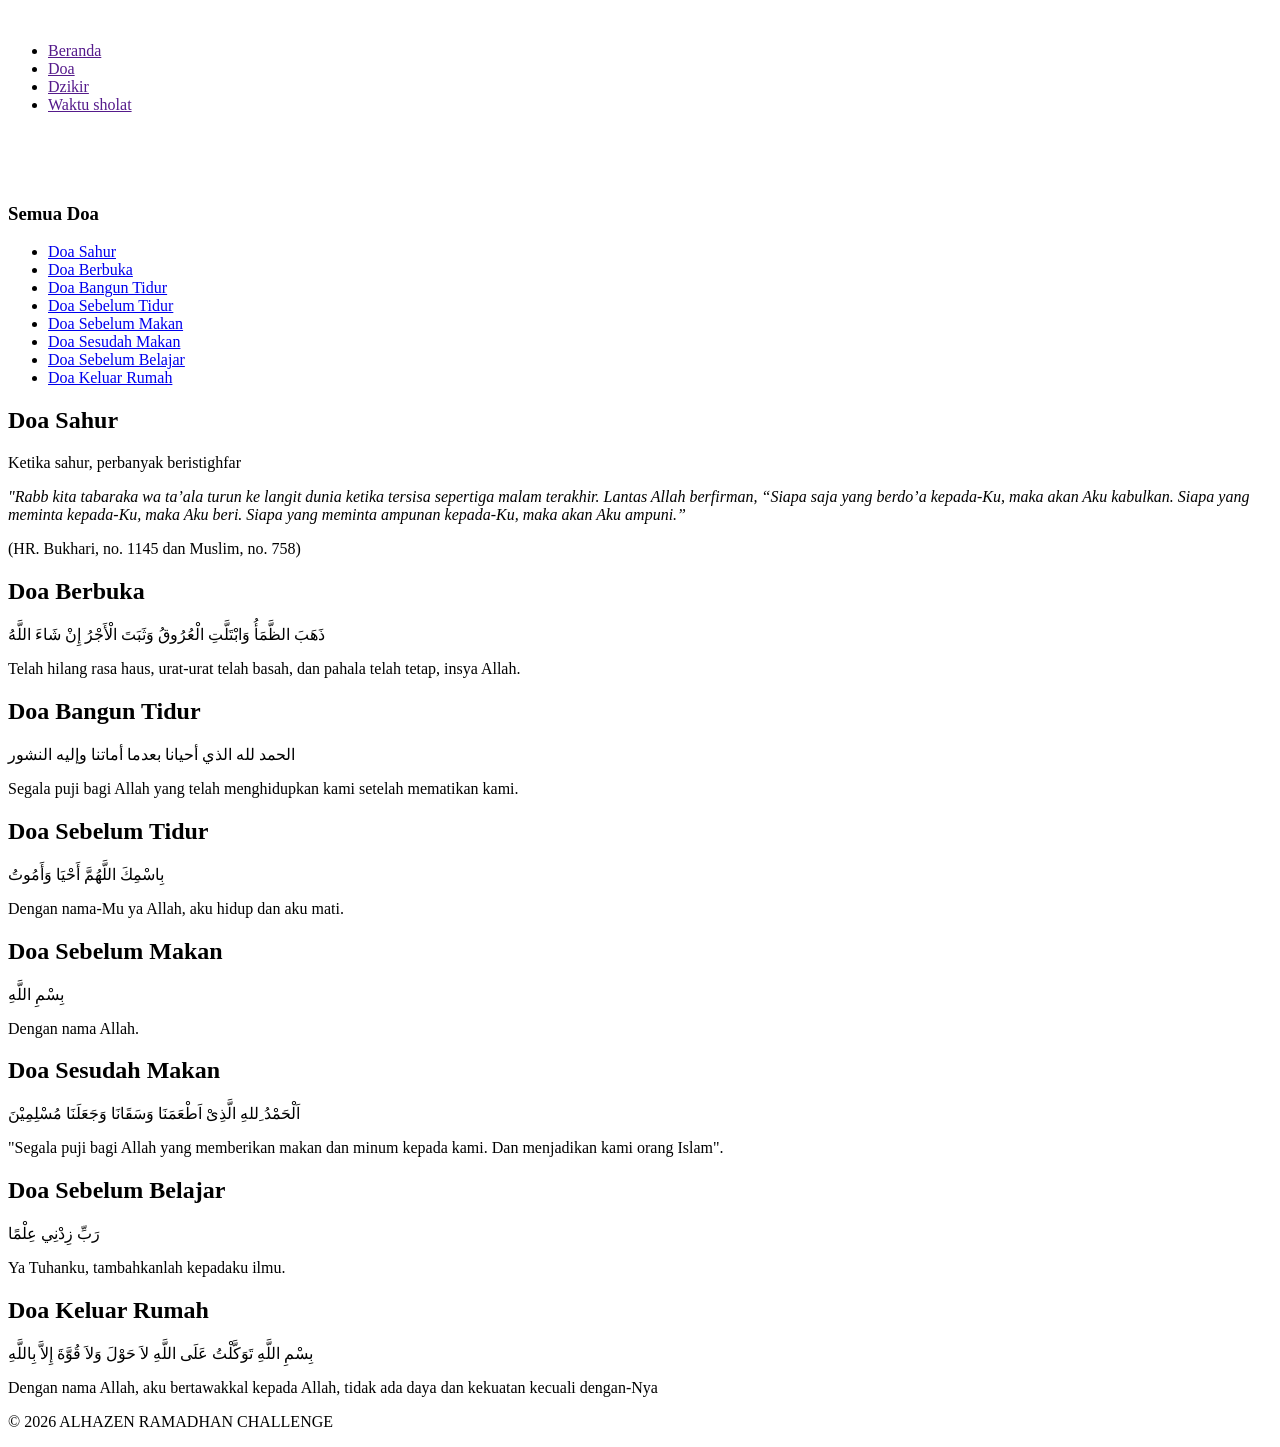
==== doa.html @ 3d713f30 "hari hari rev" ====
<!DOCTYPE html>
<html lang="en">
<head>
    <meta charset="UTF-8">
    <meta name="viewport" content="width=device-width, initial-scale=1.0">
    <title>Halaman Doa</title>
    <link rel="stylesheet" href="style-doa.css">
</head>
<body>
    <!-- NAVIGASI -->
    <main id="Navbar_dan_logo">
        <div id="grid-item">
            <img id="logo" src="assets/logo kareem.svg" alt="">
        </div>
        <div class="nav">
            <nav class="inline" id="navbar-nih">
                <ul class="nav">
                <li><a href="">Beranda</a></li>
                <li><a href="">Doa</a></li>
                <li><a href="">Dzikir</a></li>
                <li><a href="">Waktu sholat</a></li>
                </ul>
            </nav>
        </div>
        <div></div>
    </main>

    <!-- HEADER -->
    <header>
        <div class="smw-judul">
            <img src="assets/title - doa.svg" alt="">
        </div>
    </header>

    <!-- MAIN CONTENT -->
    <main>

        <!-- TAMBAHAN INFO -->
        <div class="tambahan-info">
            <img src="assets/1.svg" alt="">
            <img src="assets/2.svg" alt="">
            <img src="assets/3.svg" alt="">
        </div>

    <!-- JUDUL : KOLEKSI DOA -->
    <header id="KOLEKSI-DOA">
        <img src="assets/Koleksi Doa.svg" alt="">
        <div class="line"></div>
    </header>

    <div class="content">

        <!-- SIDEBAR -->
        <aside class="sidebar">
            <h3>Semua Doa</h3>
            <ul>
                <li><a href="#sahur">Doa Sahur</a></li>
                <li><a href="#buka">Doa Berbuka</a></li>
                <li><a href="#bangun">Doa Bangun Tidur</a></li>
                <li><a href="#tidur">Doa Sebelum Tidur</a></li>
                <li><a href="#makan">Doa Sebelum Makan</a></li>
                <li><a href="#sdh-makan">Doa Sesudah Makan</a></li>
                <li><a href="#belajar">Doa Sebelum Belajar</a></li>
                <li><a href="#rumah">Doa Keluar Rumah</a></li>
            </ul>
        </aside>

        <!-- SIDE DOA -->
        <main class="main">

            <section id="sahur" class="doa-satuan">
                <h2>Doa Sahur</h2>
                <p>Ketika sahur, perbanyak beristighfar</p>
                <p><em>"Rabb kita tabaraka wa ta’ala turun ke langit dunia ketika tersisa sepertiga malam terakhir. Lantas Allah berfirman, “Siapa saja yang berdo’a kepada-Ku, maka akan Aku kabulkan. Siapa yang meminta kepada-Ku, maka Aku beri. Siapa yang meminta ampunan kepada-Ku, maka akan Aku ampuni.”</em></p>
                <p> (HR. Bukhari, no. 1145 dan Muslim, no. 758)</p>
            </section>

            <section id="buka" class="doa-satuan">
                <h2>Doa Berbuka</h2>
                <p>ذَهَبَ الظَّمَأُ وَابْتَلَّتِ الْعُرُوقُ وَثَبَتَ الْأَجْرُ إِنْ شَاءَ اللَّهُ</p>
                <p>Telah hilang rasa haus, urat-urat telah basah, dan pahala telah tetap, insya Allah.</p>
            </section>

            <section id="bangun" class="doa-satuan">
                <h2>Doa Bangun Tidur</h2>
                <p>الحمد لله الذي أحيانا بعدما أماتنا وإليه النشور</p>
                <p>Segala puji bagi Allah yang telah menghidupkan kami setelah mematikan kami.</p>
            </section>

            <section id="tidur" class="doa-satuan">
                <h2>Doa Sebelum Tidur</h2>
                <p>بِاسْمِكَ اللَّهُمَّ أَحْيَا وَأَمُوتُ</p>
                <p>Dengan nama-Mu ya Allah, aku hidup dan aku mati.</p>
            </section>

            <section id="makan" class="doa-satuan">
                <h2>Doa Sebelum Makan</h2>
                <p>بِسْمِ اللَّهِ</p>
                <p>Dengan nama Allah.</p>
            </section>

            <section id="sdh-makan" class="doa-satuan">
                <h2>Doa Sesudah Makan</h2>
                <p>اَلْحَمْدُ ِللهِ الَّذِىْ اَطْعَمَنَا وَسَقَانَا وَجَعَلَنَا مُسْلِمِيْنَ</p>
                <p>"Segala puji bagi Allah yang memberikan makan dan minum kepada kami. Dan menjadikan kami orang Islam".</p>
            </section>

            <section id="belajar" class="doa-satuan">
                <h2>Doa Sebelum Belajar</h2>
                <p>رَبِّ زِدْنِي عِلْمًا</p>
                <p>Ya Tuhanku, tambahkanlah kepadaku ilmu.</p>
            </section>

            <section id="rumah" class="doa-satuan">
                <h2>Doa Keluar Rumah</h2>
                <p>بِسْمِ اللَّهِ تَوَكَّلْتُ عَلَى اللَّهِ لاَ حَوْلَ وَلاَ قُوَّةَ إِلاَّ بِاللَّهِ </p>
                <p>Dengan nama Allah, aku bertawakkal kepada Allah, tidak ada daya dan kekuatan kecuali dengan-Nya</p>
            </section>

        </main>

    </div>
</div>

    </main>

    <!-- FOOTER -->
    <footer>
        <p>© 2026 ALHAZEN RAMADHAN CHALLENGE</p>
    </footer>

</body>
</html>
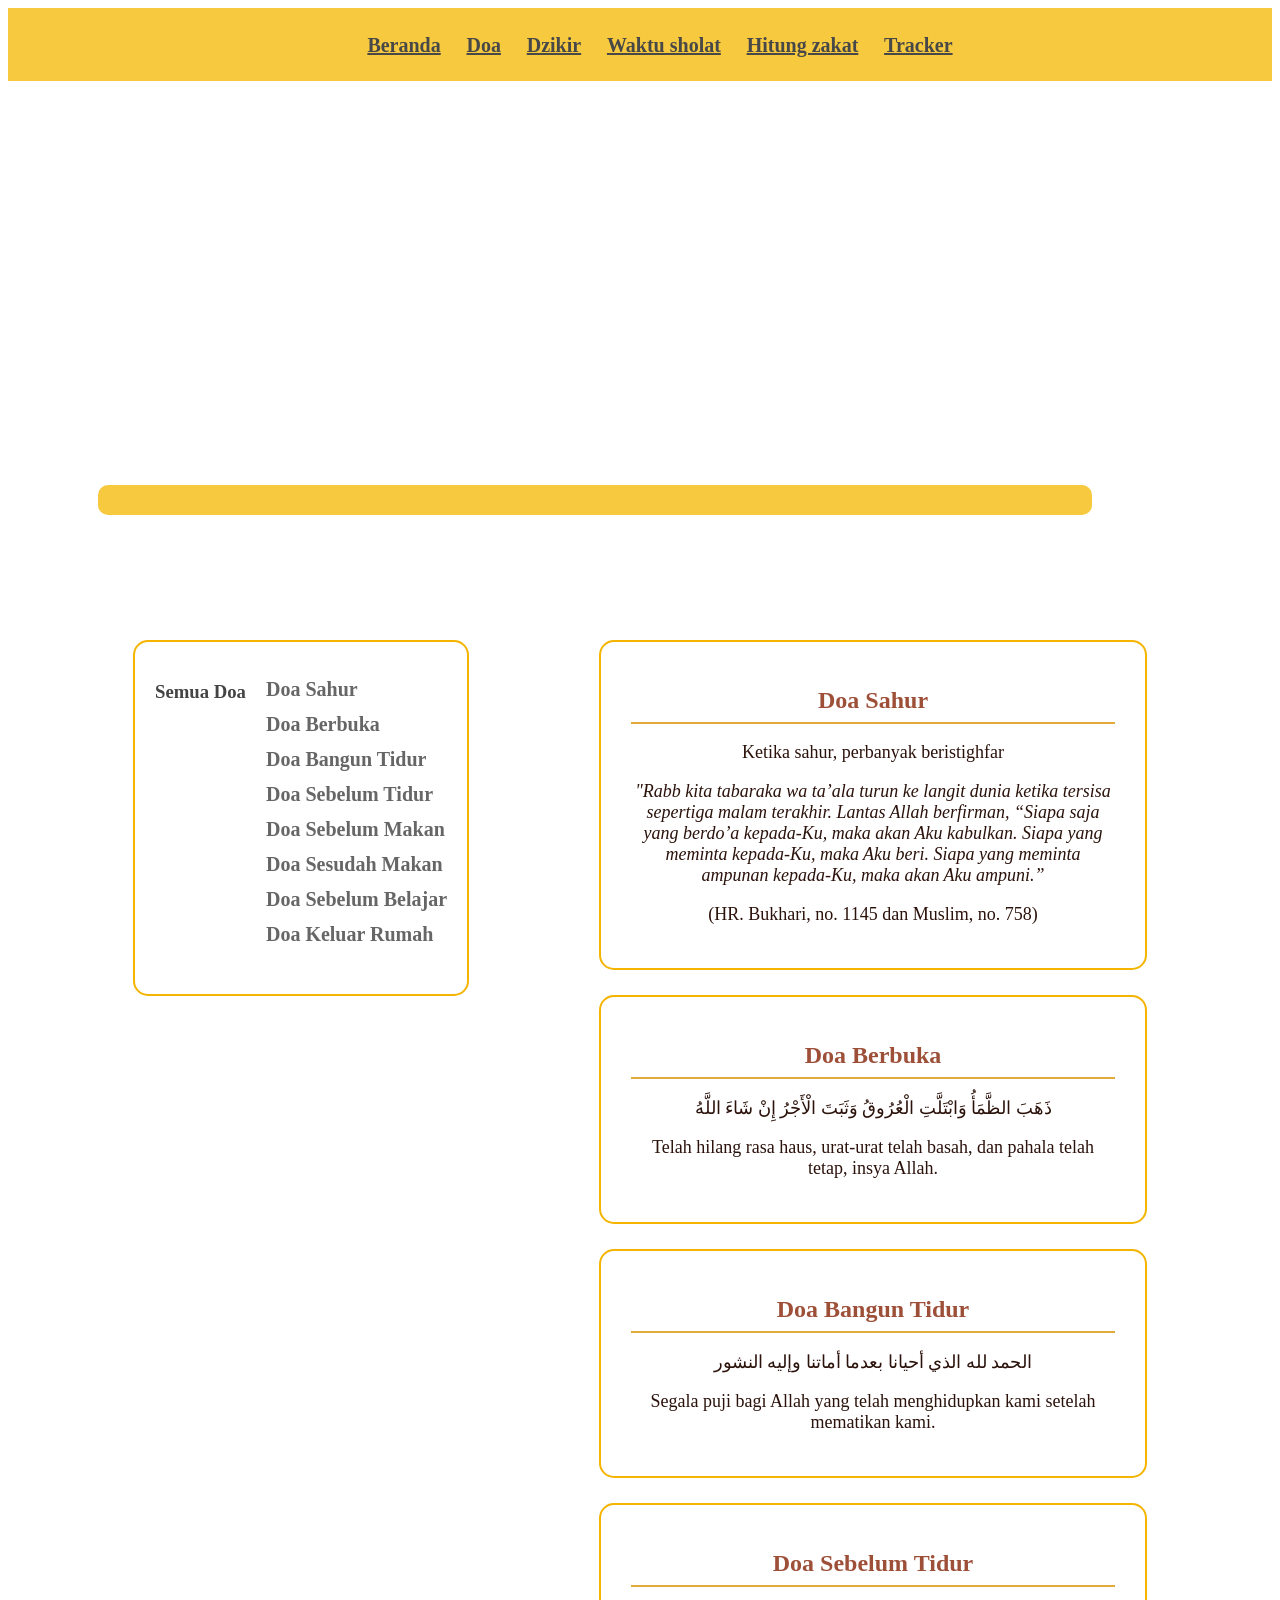
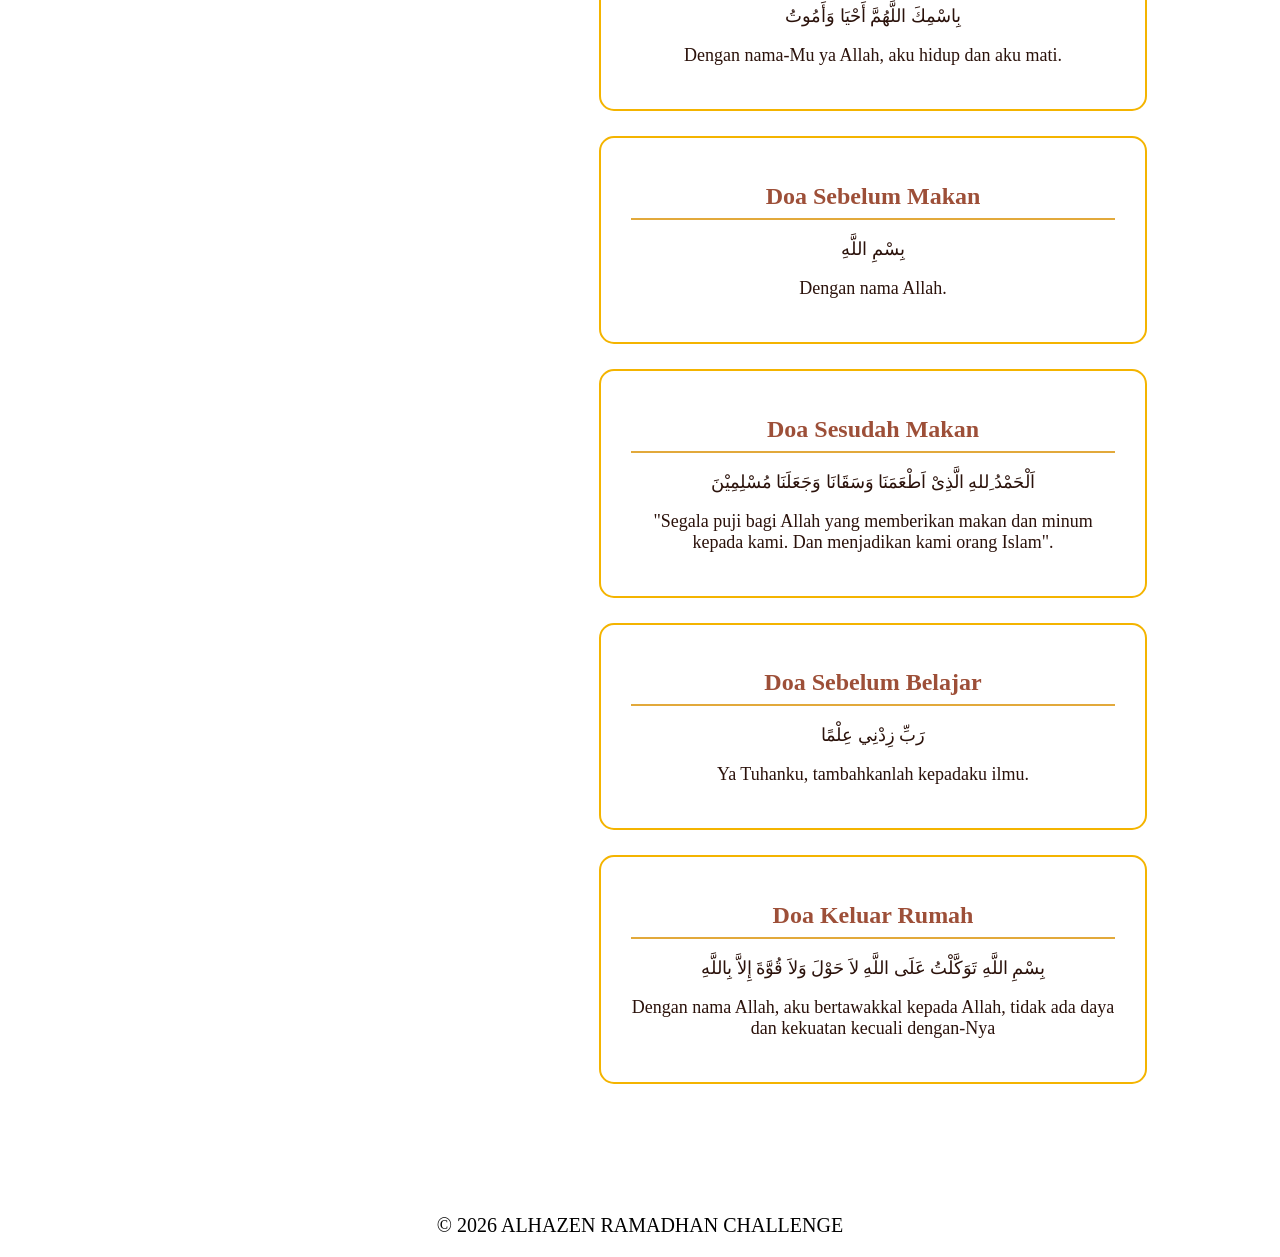
==== commit e79a792e: "update" ====
--- a/doa.html
+++ b/doa.html
@@ -15,20 +15,21 @@
         <div class="nav">
             <nav class="inline" id="navbar-nih">
                 <ul class="nav">
-                <li><a href="">Beranda</a></li>
-                <li><a href="">Doa</a></li>
-                <li><a href="">Dzikir</a></li>
-                <li><a href="">Waktu sholat</a></li>
+                <li><a href="index.html">Beranda</a></li>
+                <li><a href="doa.html">Doa</a></li>
+                <li><a href="dzikir.html">Dzikir</a></li>
+                <li><a href="waktu-shalat.html">Waktu sholat</a></li>
+                <li><a href="zakat.html">Hitung zakat</a></li>
+                <li><a href="tracker.html">Tracker</a></li>
                 </ul>
             </nav>
         </div>
-        <div></div>
     </main>
 
     <!-- HEADER -->
     <header>
         <div class="smw-judul">
-            <img src="assets/title - doa.svg" alt="">
+            <img src="assets/title - doa (1).svg" alt="">
         </div>
     </header>
 
--- a/style-doa.css
+++ b/style-doa.css
@@ -0,0 +1,255 @@
+@font-face {
+    font-family: "p";
+    src: url("assets/Hey Comic.ttf") format("truetype");
+}
+
+body {
+    background-image: url("assets/bg.svg");
+    background-size: cover;
+    background-repeat: no-repeat;
+    min-height: 100vh;
+    font-family: "p";
+}
+
+/* NAVBAR */
+
+#grid-item {
+    display: flex;
+    justify-content: center;
+    align-items: center;
+}
+
+#logo {
+    width: 30%;
+    justify-items: center;
+}
+
+#Navbar_dan_logo {
+    background-color: #F7C93E;
+    display: grid;
+    grid-template-columns: 20% 60% 20%;
+}
+
+.inline ul > li {
+    display: inline;
+    align-items: center;
+}
+
+.inline ul > li > a {
+    color: #484848;
+    margin: 10px;
+}
+
+ul > li > a,
+.contact-color {
+    color: white;
+    font-weight: bolder;
+    font-size: 20px;
+}
+
+.nav {
+    text-align: center;
+    font-weight: bolder;
+    font-size: larger;
+}
+
+/* UMUM */
+p {
+    font-size: 20px;
+    text-align: center;
+}
+
+#hr {
+    margin-top: -30px;
+}
+
+h2,
+.doa-title,
+.doa-judul {
+    text-align: center;
+}
+
+/* JUDUL */
+
+.smw-judul {
+    display: flex;
+    justify-content: center;
+    align-items: center;
+    margin-top: 100px;
+    margin-bottom: -20px;
+}
+
+.smw-judul img {
+    width: 140vh;
+    max-width: 100%;
+    height: auto;
+    display: block;
+}
+
+/* TAMBAHAN INFO */
+.tambahan-info{
+    display: flex;
+    justify-content: center;
+    gap: 15px;
+    margin-top: 100px;
+    flex-wrap: wrap;
+}
+.tambahan-info img{
+    width: 60vh;      
+    max-width: 100%;  
+    height: auto;
+    display: block;
+}
+
+
+/* SIDEBAR ANIMASI */
+html {
+    scroll-behavior: smooth;
+}
+
+.sidebar a {
+    text-decoration: none;
+    color: #666;
+}
+
+.sidebar a:hover {
+    color: #f4b400;
+    font-weight: bold;
+}
+
+/* CONTAINER */
+.container {
+    max-width: 1200px;
+    margin: auto;
+}
+
+/* DOA - DOA */
+
+#KOLEKSI-DOA{
+    margin: 194px 10vh 0 10vh;
+}
+
+#KOLEKSI-DOA img{
+     width: 60vh;      
+    max-width: 100%;  
+    height: auto;
+    display: block;
+}
+
+.line {
+    height: 30px;
+    background: #F7C93E;
+    border-radius: 10px;
+    margin: 15px 10vh 0 0;
+}
+.content {
+    display: flex;
+    align-self: flex-start;
+    gap: 40px;
+    margin-top: 40px;
+    padding: 40px 80px;
+}
+
+/* SIDEBAR */
+.sidebar {
+    position: sticky;
+    top: 120px;
+}
+
+.sidebar {
+    width: fit-content;
+    height: fit-content;
+    background: #ffffff;
+    padding: 20px;
+    margin: 5vh;;
+    border-radius: 15px;
+    border: 2px solid #f4b400;
+}
+
+.sidebar h3 {
+    margin-bottom: 15px;
+    color: #444;
+}
+
+.sidebar ul {
+    list-style: disc;
+    padding-left: 20px;
+}
+
+.sidebar li {
+    margin-bottom: 12px;
+    color: #ffffff;
+}
+
+/* MAIN */
+.main {
+    flex: 1;
+    margin: 5vh;
+}
+
+aside{
+    display: flex;
+    justify-content: center;
+}
+
+.doa-satuan {
+    background: #fff;
+    border-radius: 15px;
+    border: 2px solid #f4b400;
+    margin-bottom: 25px;
+
+    padding: 25px 30px;
+    max-width: 800px;
+}
+
+.doa-satuan h2 {
+    color: #9D4F38;
+    font-size: 24px;
+    margin-bottom: 15px;
+    border-bottom: 2px solid #E2A93B;
+    padding-bottom: 8px;
+}
+
+.doa-satuan p {
+    color: #2B120B;
+    font-size: 18px;
+}
+
+
+/* RESPONSIVE */
+
+@media (max-width: 1024px){
+    p{
+        margin-left: 40px;
+        margin-right: 40px;
+    }
+}
+
+@media (max-width: 900px) {
+
+    .content {
+        flex-direction: column;
+        padding: 20px;
+    }
+
+    .sidebar {
+        position: relative;   /* matikan sticky di mobile */
+        top: 0;
+        width: 100%;
+        margin: 0 0 30px 0;
+    }
+
+    .main {
+        margin: 0;
+    }
+
+}
+
+@media (max-width: 600px) {
+
+    p {
+        margin-left: 15px;
+        margin-right: 15px;
+    }
+
+}
